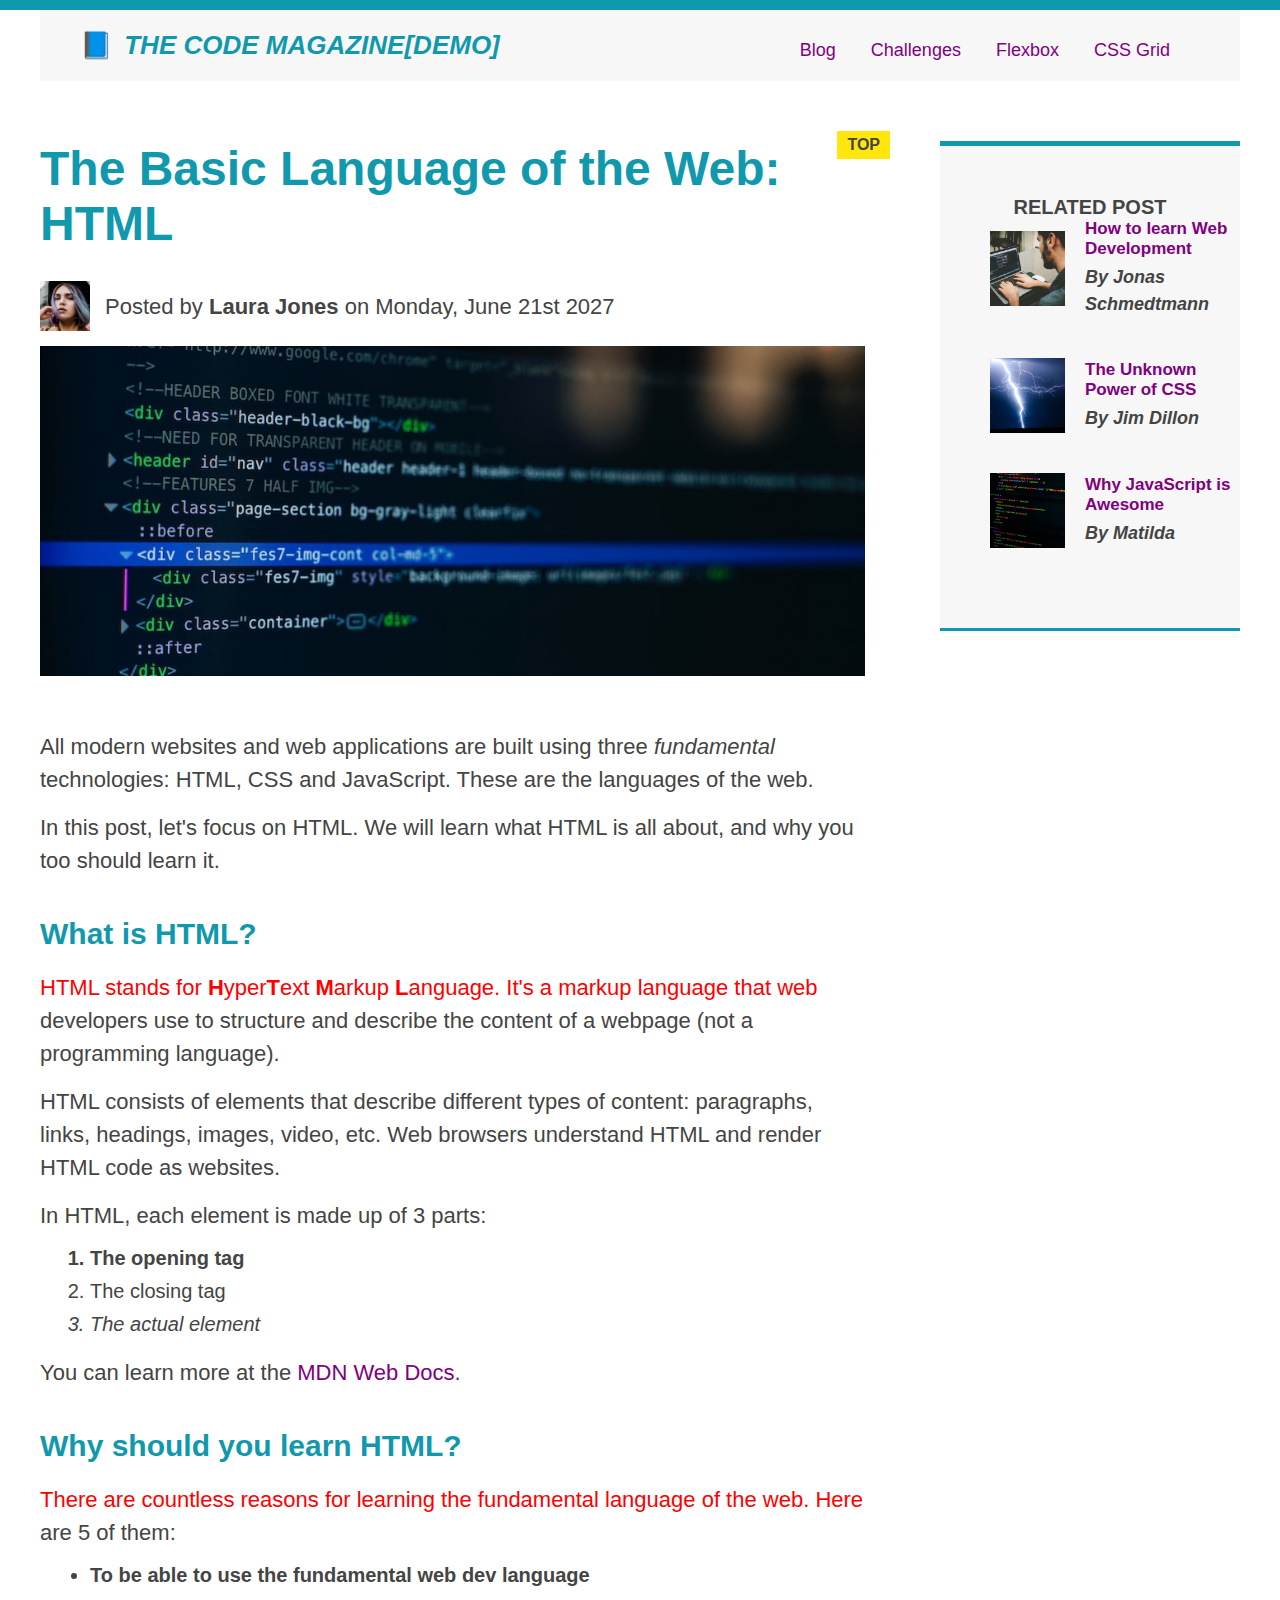
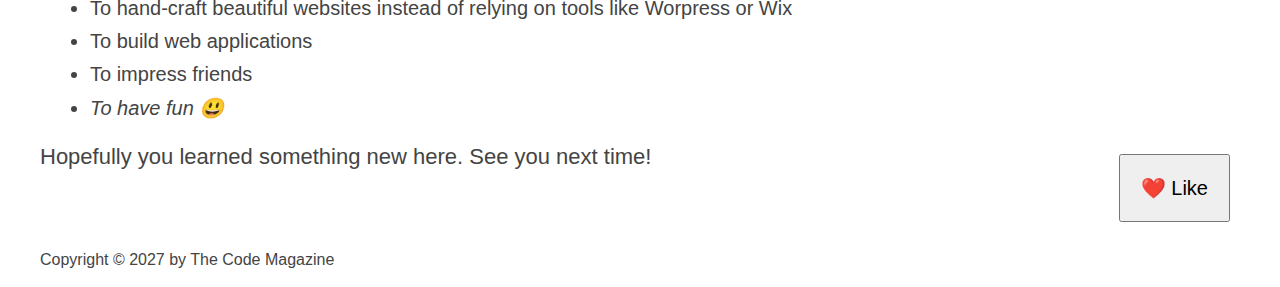
==== index.html @ ca50a330 "Add the file to change the main layout to grid" ====
<!DOCTYPE html>
<html>
  <head>
    <title>My new project code</title>
    <link href="tostyle.css" rel="stylesheet" />
  </head>

  <body>
    <div class="container">
      <header class="main-header">
        <h1>📘 The Code Magazine[DEMO]</h1>
        <nav>
          <a href="blog.html">Blog</a>
          <a href="#">Challenges</a>
          <a href="#">Flexbox</a>
          <a href="#">CSS Grid</a>
        </nav>
      </header>

      <section class="row">
        <article>
          <header class="post-header">
            <h2>The Basic Language of the Web: HTML</h2>

            <div class="author-box">
              <img
                src="img/laura-jones.jpg"
                alt="The designer"
                width="50"
                height="50"
              />

              <p class="author">
                Posted by <strong>Laura Jones</strong> on Monday, June 21st 2027
              </p>
            </div>

            <img
              src="img/post-img.jpg"
              alt="HTML Code on the Screen"
              width="500"
              height="200"
              class="post-image"
            />
            <button>❤️ Like</button>
          </header>

          <p>
            All modern websites and web applications are built using three
            <em>fundamental</em>
            technologies: HTML, CSS and JavaScript. These are the languages of
            the web.
          </p>

          <p>
            In this post, let's focus on HTML. We will learn what HTML is all
            about, and why you too should learn it.
          </p>

          <h3>What is HTML?</h3>

          <p>
            HTML stands for <strong>H</strong>yper<strong>T</strong>ext
            <strong>M</strong>arkup <strong>L</strong>anguage. It's a markup
            language that web developers use to structure and describe the
            content of a webpage (not a programming language).
          </p>

          <p>
            HTML consists of elements that describe different types of content:
            paragraphs, links, headings, images, video, etc. Web browsers
            understand HTML and render HTML code as websites.
          </p>

          <p>In HTML, each element is made up of 3 parts:</p>
          <ol type="1">
            <li>The opening tag</li>
            <li>The closing tag</li>
            <li>The actual element</li>
          </ol>

          <p>
            You can learn more at the
            <a
              href="https://developer.mozilla.org/en-US/docs/Web/HTML"
              target="_blank"
              >MDN Web Docs</a
            >.
          </p>

          <h3>Why should you learn HTML?</h3>
          <p>
            There are countless reasons for learning the fundamental language of
            the web. Here are 5 of them:
          </p>
          <ul>
            <li>To be able to use the fundamental web dev language</li>
            <li>
              To hand-craft beautiful websites instead of relying on tools like
              Worpress or Wix
            </li>
            <li>To build web applications</li>
            <li>To impress friends</li>
            <li>To have fun 😃</li>
          </ul>
          <p>Hopefully you learned something new here. See you next time!</p>
        </article>

        <aside>
          <h4>Related post</h4>
          <ul class="related">
            <li class="related-post">
              <img
                src="img/related-1.jpg"
                alt="The First Related Post"
                width="75"
                height="75"
              />
              <div>
                <a href="#" class="related-link"
                  >How to learn Web Development</a
                >
                <p class="related-author">By Jonas Schmedtmann</p>
              </div>
            </li>

            <li class="related-post">
              <img
                src="img/related-2.jpg"
                alt="The Second Related Post"
                widht="75"
                height="75"
              />
              <div>
                <a href="#" class="related-link">The Unknown Power of CSS</a>
                <p class="related-author">By Jim Dillon</p>
              </div>
            </li>

            <li class="related-post">
              <img
                src="img/related-3.jpg"
                alt="The Third Related Post"
                width="75"
                height="75"
              />
              <div>
                <a href="#" class="related-link">Why JavaScript is Awesome</a>
                <p class="related-author">By Matilda</p>
              </div>
            </li>
          </ul>
        </aside>
      </section>

      <footer>
        <p id="copyright">Copyright &COPY; 2027 by The Code Magazine</p>
      </footer>
    </div>
  </body>
</html>
---- tostyle.css ----
* {
  margin: 0;
  padding: 0;
}

/* PAGE SECTION */

body {
  font-family: Sans-serif;
  color: #444444;
  border-top: 10px solid #1098ad;
  position: relative;
}

.container {
  width: 1200px;
  margin-left: auto;
  margin-right: auto;
  /* position: relative; */
}

.main-header {
  background-color: #f7f7f7;
  padding: 20px 40px;
  margin-bottom: 60px;
  display: flex;
  align-items: center;
  justify-content: space-between;
}
.row {
  display: flex;
  gap: 75px;
  margin-bottom: 60px;
  align-items: flex-start;
}

.post-header {
  margin-bottom: 50px;
  /* position: relative; */
}

nav {
  font-size: 18px;
}

article {
  /* flex: 0 0 825; */
  flex: 1;
}

.author-box {
  display: flex;
  align-items: center;
  margin-bottom: 15px;
}

.author {
  margin-bottom: 0;
  margin-left: 15px;
}

ul,
ol {
  margin-left: 50px;
  margin-bottom: 20px;
}

aside {
  background-color: #f7f7f7;
  border-top: 5px solid #1098ad;
  border-bottom: solid #1098ad;
  /* padding-top: 50px;
  padding-bottom: 50px; */
  padding: 50px 0px;
  width: 500px;

  /* default
  flex-grow: 0;
  flex-shrink: 1;
  flex-basis: auto; */
  flex: 0 0 300px;
}

.related-post {
  display: flex;
  align-items: center;
  gap: 20px;
  margin-bottom: 30px;
}

.related-author {
  margin-bottom: 0;
  font-weight: normal;
  font-style: italic;
}

.related-link:link {
  font-size: 17px;
  font-weight: bold;
  font-style: normal;
  margin-bottom: 5px;
  display: block;
}

h1,
h2,
h3 {
  color: #1098ad;
}

h1 {
  font-size: 26px;
  text-transform: uppercase;
  font-style: italic;
}

h2 {
  font-size: 48px;
  margin-bottom: 30px;
  position: relative;
}

h3 {
  font-size: 30px;
  margin-bottom: 20px;
  margin-top: 40px;
}

h4 {
  font-size: 20px;
  text-transform: Uppercase;
  text-align: center;
}

p {
  font-size: 22px;
  line-height: 1.5;
  margin-bottom: 15px;
}

li {
  font-size: 20px;
  padding-bottom: 10px;
  /* display: inline;
   */
}

li:last-child {
  padding-bottom: 0;
}
/* footer p {
  font-size: 16px;
} */

#author {
  font-style: italic;
  font-size: 18px;
}

#copyright {
  font-size: 16px;
}

.related-author {
  font-size: 18px;
  font-weight: bold;
}

.related {
  list-style-type: none;
}

/* body {
  background-color: aliceblue;
} */

li:first-child {
  font-weight: bold;
}
li:last-child {
  font-style: italic;
}

/* li:nth-child(2) {
  background-color: orange;
} */

/* Styling of links*/

a:link {
  color: purple;
  text-decoration: none;
}
a:visited {
  color: rgb(17, 212, 50);
}
a:hover {
  color: orangered;
  font-weight: bold;
  text-decoration: underline dotted orangered;
}
a:active {
  background-color: black;
  font-style: italic;
}

.post-image {
  /* width: 800px;
  height: auto; */
  width: 100%;
  height: auto;
}

nav a:link {
  /* background-color: orangered;
  margin: 10px;
  width: 80px;
  padding: 10px;
  display: block; */
  margin-right: 30px;
  margin-top: 10px;
  display: inline-block;
}

nav a:link:last-chid {
  margin-right: 0;
}

button {
  font-size: 20px;
  padding: 20px;
  cursor: pointer;
  position: absolute;
  right: 50px;
  bottom: 50px;
}

h1::first-letter {
  font-style: normal;
  margin-right: 5px;
}
h3 + p::first-line {
  color: red;
}

h2::after {
  content: "TOP";
  background-color: #ffe70e;
  color: #444;
  font-size: 16px;
  font-weight: bold;
  display: inline-block;
  padding: 5px 10px;
  position: absolute;
  top: -10px;
  right: -25px;
}
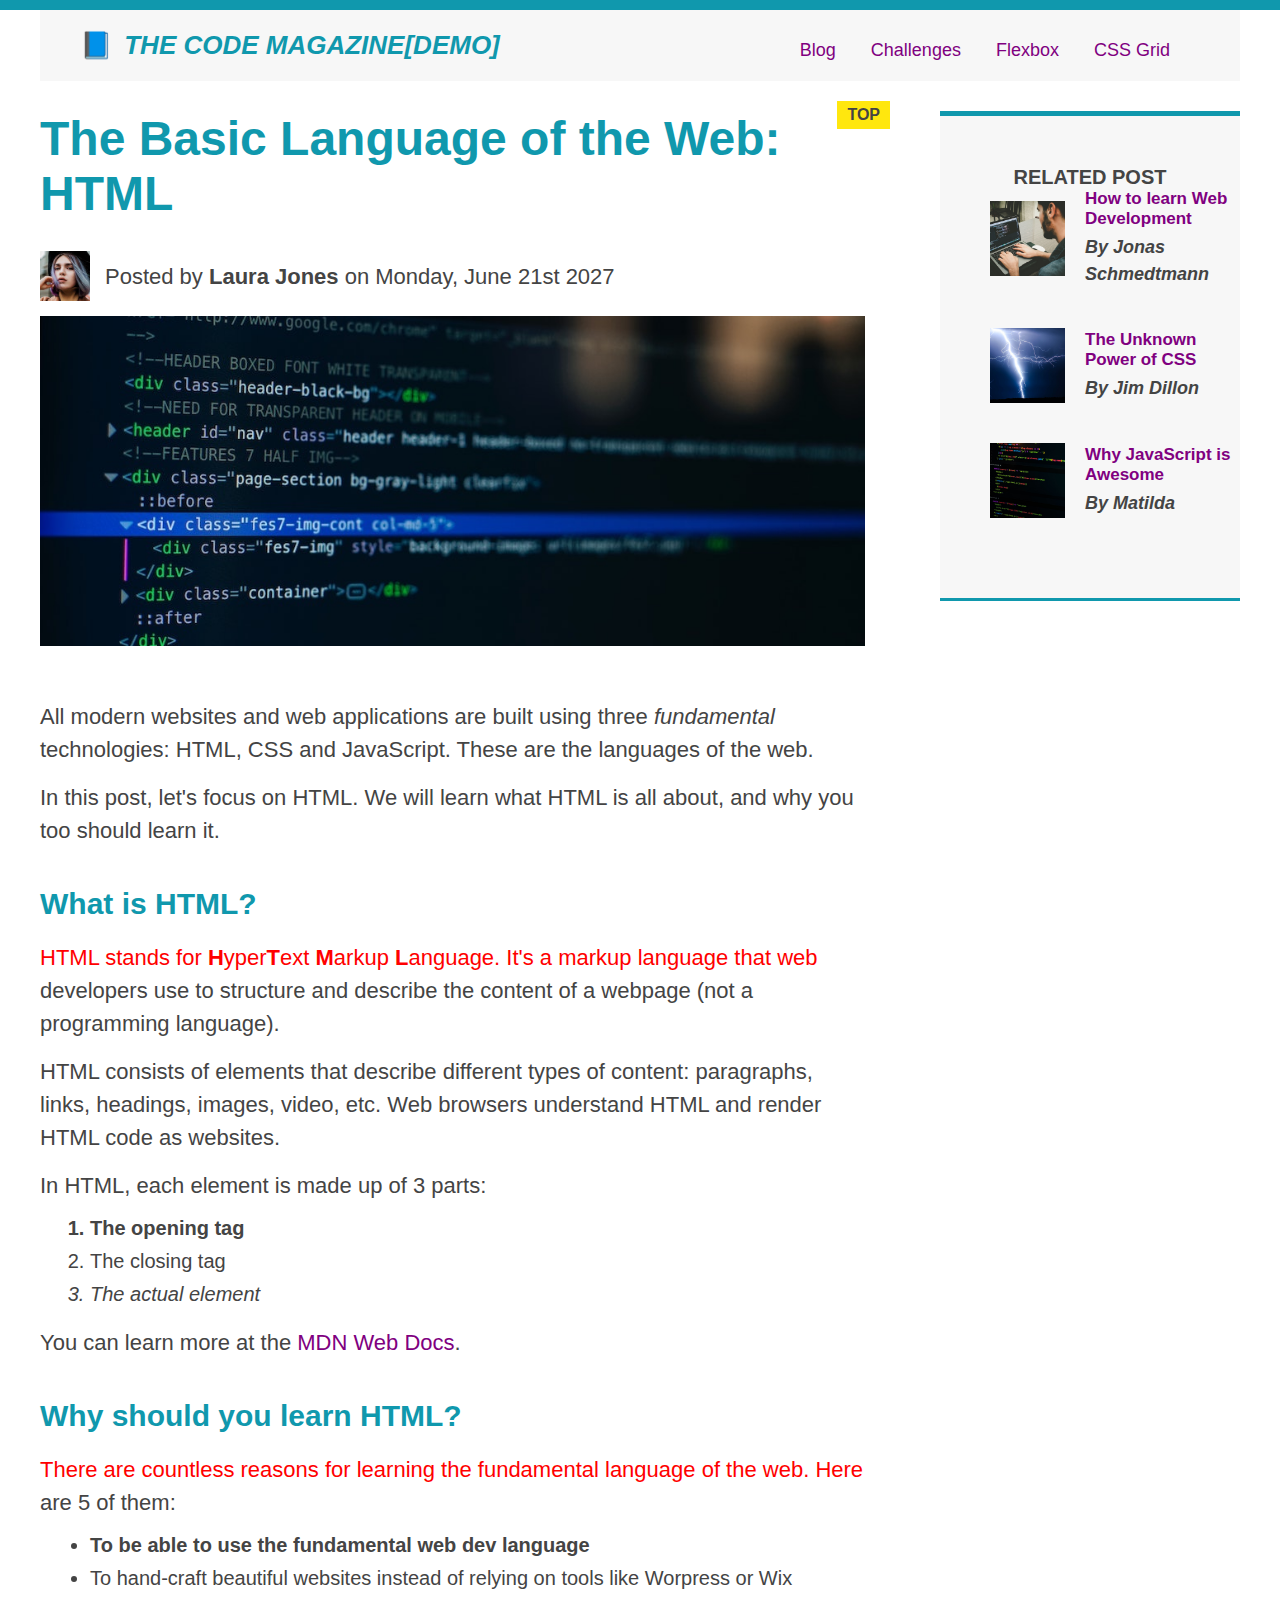
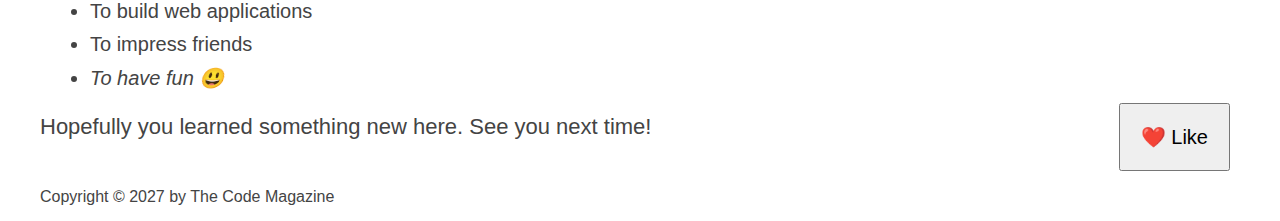
==== commit 270566a8: "Complete grid layout" ====
--- a/index.html
+++ b/index.html
@@ -6,7 +6,7 @@
   </head>
 
   <body>
-    <div class="container">
+    <divhhhhh class="container">
       <header class="main-header">
         <h1>📘 The Code Magazine[DEMO]</h1>
         <nav>
@@ -17,145 +17,140 @@
         </nav>
       </header>
 
-      <section class="row">
-        <article>
-          <header class="post-header">
-            <h2>The Basic Language of the Web: HTML</h2>
+      <article>
+        <header class="post-header">
+          <h2>The Basic Language of the Web: HTML</h2>
 
-            <div class="author-box">
-              <img
-                src="img/laura-jones.jpg"
-                alt="The designer"
-                width="50"
-                height="50"
-              />
+          <div class="author-box">
+            <img
+              src="img/laura-jones.jpg"
+              alt="The designer"
+              width="50"
+              height="50"
+            />
 
-              <p class="author">
-                Posted by <strong>Laura Jones</strong> on Monday, June 21st 2027
-              </p>
+            <p class="author">
+              Posted by <strong>Laura Jones</strong> on Monday, June 21st 2027
+            </p>
+          </div>
+
+          <img
+            src="img/post-img.jpg"
+            alt="HTML Code on the Screen"
+            width="500"
+            height="200"
+            class="post-image"
+          />
+          <button>❤️ Like</button>
+        </header>
+
+        <p>
+          All modern websites and web applications are built using three
+          <em>fundamental</em>
+          technologies: HTML, CSS and JavaScript. These are the languages of the
+          web.
+        </p>
+
+        <p>
+          In this post, let's focus on HTML. We will learn what HTML is all
+          about, and why you too should learn it.
+        </p>
+
+        <h3>What is HTML?</h3>
+
+        <p>
+          HTML stands for <strong>H</strong>yper<strong>T</strong>ext
+          <strong>M</strong>arkup <strong>L</strong>anguage. It's a markup
+          language that web developers use to structure and describe the content
+          of a webpage (not a programming language).
+        </p>
+
+        <p>
+          HTML consists of elements that describe different types of content:
+          paragraphs, links, headings, images, video, etc. Web browsers
+          understand HTML and render HTML code as websites.
+        </p>
+
+        <p>In HTML, each element is made up of 3 parts:</p>
+        <ol type="1">
+          <li>The opening tag</li>
+          <li>The closing tag</li>
+          <li>The actual element</li>
+        </ol>
+
+        <p>
+          You can learn more at the
+          <a
+            href="https://developer.mozilla.org/en-US/docs/Web/HTML"
+            target="_blank"
+            >MDN Web Docs</a
+          >.
+        </p>
+
+        <h3>Why should you learn HTML?</h3>
+        <p>
+          There are countless reasons for learning the fundamental language of
+          the web. Here are 5 of them:
+        </p>
+        <ul>
+          <li>To be able to use the fundamental web dev language</li>
+          <li>
+            To hand-craft beautiful websites instead of relying on tools like
+            Worpress or Wix
+          </li>
+          <li>To build web applications</li>
+          <li>To impress friends</li>
+          <li>To have fun 😃</li>
+        </ul>
+        <p>Hopefully you learned something new here. See you next time!</p>
+      </article>
+
+      <aside>
+        <h4>Related post</h4>
+        <ul class="related">
+          <li class="related-post">
+            <img
+              src="img/related-1.jpg"
+              alt="The First Related Post"
+              width="75"
+              height="75"
+            />
+            <div>
+              <a href="#" class="related-link">How to learn Web Development</a>
+              <p class="related-author">By Jonas Schmedtmann</p>
             </div>
+          </li>
 
+          <li class="related-post">
             <img
-              src="img/post-img.jpg"
-              alt="HTML Code on the Screen"
-              width="500"
-              height="200"
-              class="post-image"
+              src="img/related-2.jpg"
+              alt="The Second Related Post"
+              widht="75"
+              height="75"
             />
-            <button>❤️ Like</button>
-          </header>
+            <div>
+              <a href="#" class="related-link">The Unknown Power of CSS</a>
+              <p class="related-author">By Jim Dillon</p>
+            </div>
+          </li>
 
-          <p>
-            All modern websites and web applications are built using three
-            <em>fundamental</em>
-            technologies: HTML, CSS and JavaScript. These are the languages of
-            the web.
-          </p>
+          <li class="related-post">
+            <img
+              src="img/related-3.jpg"
+              alt="The Third Related Post"
+              width="75"
+              height="75"
+            />
+            <div>
+              <a href="#" class="related-link">Why JavaScript is Awesome</a>
+              <p class="related-author">By Matilda</p>
+            </div>
+          </li>
+        </ul>
+      </aside>
 
-          <p>
-            In this post, let's focus on HTML. We will learn what HTML is all
-            about, and why you too should learn it.
-          </p>
-
-          <h3>What is HTML?</h3>
-
-          <p>
-            HTML stands for <strong>H</strong>yper<strong>T</strong>ext
-            <strong>M</strong>arkup <strong>L</strong>anguage. It's a markup
-            language that web developers use to structure and describe the
-            content of a webpage (not a programming language).
-          </p>
-
-          <p>
-            HTML consists of elements that describe different types of content:
-            paragraphs, links, headings, images, video, etc. Web browsers
-            understand HTML and render HTML code as websites.
-          </p>
-
-          <p>In HTML, each element is made up of 3 parts:</p>
-          <ol type="1">
-            <li>The opening tag</li>
-            <li>The closing tag</li>
-            <li>The actual element</li>
-          </ol>
-
-          <p>
-            You can learn more at the
-            <a
-              href="https://developer.mozilla.org/en-US/docs/Web/HTML"
-              target="_blank"
-              >MDN Web Docs</a
-            >.
-          </p>
-
-          <h3>Why should you learn HTML?</h3>
-          <p>
-            There are countless reasons for learning the fundamental language of
-            the web. Here are 5 of them:
-          </p>
-          <ul>
-            <li>To be able to use the fundamental web dev language</li>
-            <li>
-              To hand-craft beautiful websites instead of relying on tools like
-              Worpress or Wix
-            </li>
-            <li>To build web applications</li>
-            <li>To impress friends</li>
-            <li>To have fun 😃</li>
-          </ul>
-          <p>Hopefully you learned something new here. See you next time!</p>
-        </article>
-
-        <aside>
-          <h4>Related post</h4>
-          <ul class="related">
-            <li class="related-post">
-              <img
-                src="img/related-1.jpg"
-                alt="The First Related Post"
-                width="75"
-                height="75"
-              />
-              <div>
-                <a href="#" class="related-link"
-                  >How to learn Web Development</a
-                >
-                <p class="related-author">By Jonas Schmedtmann</p>
-              </div>
-            </li>
-
-            <li class="related-post">
-              <img
-                src="img/related-2.jpg"
-                alt="The Second Related Post"
-                widht="75"
-                height="75"
-              />
-              <div>
-                <a href="#" class="related-link">The Unknown Power of CSS</a>
-                <p class="related-author">By Jim Dillon</p>
-              </div>
-            </li>
-
-            <li class="related-post">
-              <img
-                src="img/related-3.jpg"
-                alt="The Third Related Post"
-                width="75"
-                height="75"
-              />
-              <div>
-                <a href="#" class="related-link">Why JavaScript is Awesome</a>
-                <p class="related-author">By Matilda</p>
-              </div>
-            </li>
-          </ul>
-        </aside>
-      </section>
-
-      <footer>
-        <p id="copyright">Copyright &COPY; 2027 by The Code Magazine</p>
+      <footer <p id="copyright">Copyright &COPY; 2027 by The Code Magazine</p>
       </footer>
-    </div>
+    </divhhhhh>
   </body>
 </html>
--- a/tostyle.css
+++ b/tostyle.css
@@ -1,6 +1,7 @@
 * {
   margin: 0;
   padding: 0;
+  box-sizing: border-box;
 }
 
 /* PAGE SECTION */
@@ -16,22 +17,20 @@
   width: 1200px;
   margin-left: auto;
   margin-right: auto;
-  /* position: relative; */
+  display: grid;
+  grid-template-columns: 1fr 300px;
+  row-gap: 30px;
+  column-gap: 75px;
+  align-items: start;
 }
 
 .main-header {
   background-color: #f7f7f7;
   padding: 20px 40px;
-  margin-bottom: 60px;
   display: flex;
   align-items: center;
   justify-content: space-between;
-}
-.row {
-  display: flex;
-  gap: 75px;
-  margin-bottom: 60px;
-  align-items: flex-start;
+  grid-column: 1/-1;
 }
 
 .post-header {
@@ -44,8 +43,7 @@
 }
 
 article {
-  /* flex: 0 0 825; */
-  flex: 1;
+  grid-column: 1/2;
 }
 
 .author-box {
@@ -69,16 +67,8 @@
   background-color: #f7f7f7;
   border-top: 5px solid #1098ad;
   border-bottom: solid #1098ad;
-  /* padding-top: 50px;
-  padding-bottom: 50px; */
   padding: 50px 0px;
-  width: 500px;
-
-  /* default
-  flex-grow: 0;
-  flex-shrink: 1;
-  flex-basis: auto; */
-  flex: 0 0 300px;
+  /* width: 500px; */
 }
 
 .related-post {
@@ -255,3 +245,7 @@
   top: -10px;
   right: -25px;
 }
+
+footer {
+  grid-column: 1/-1;
+}
